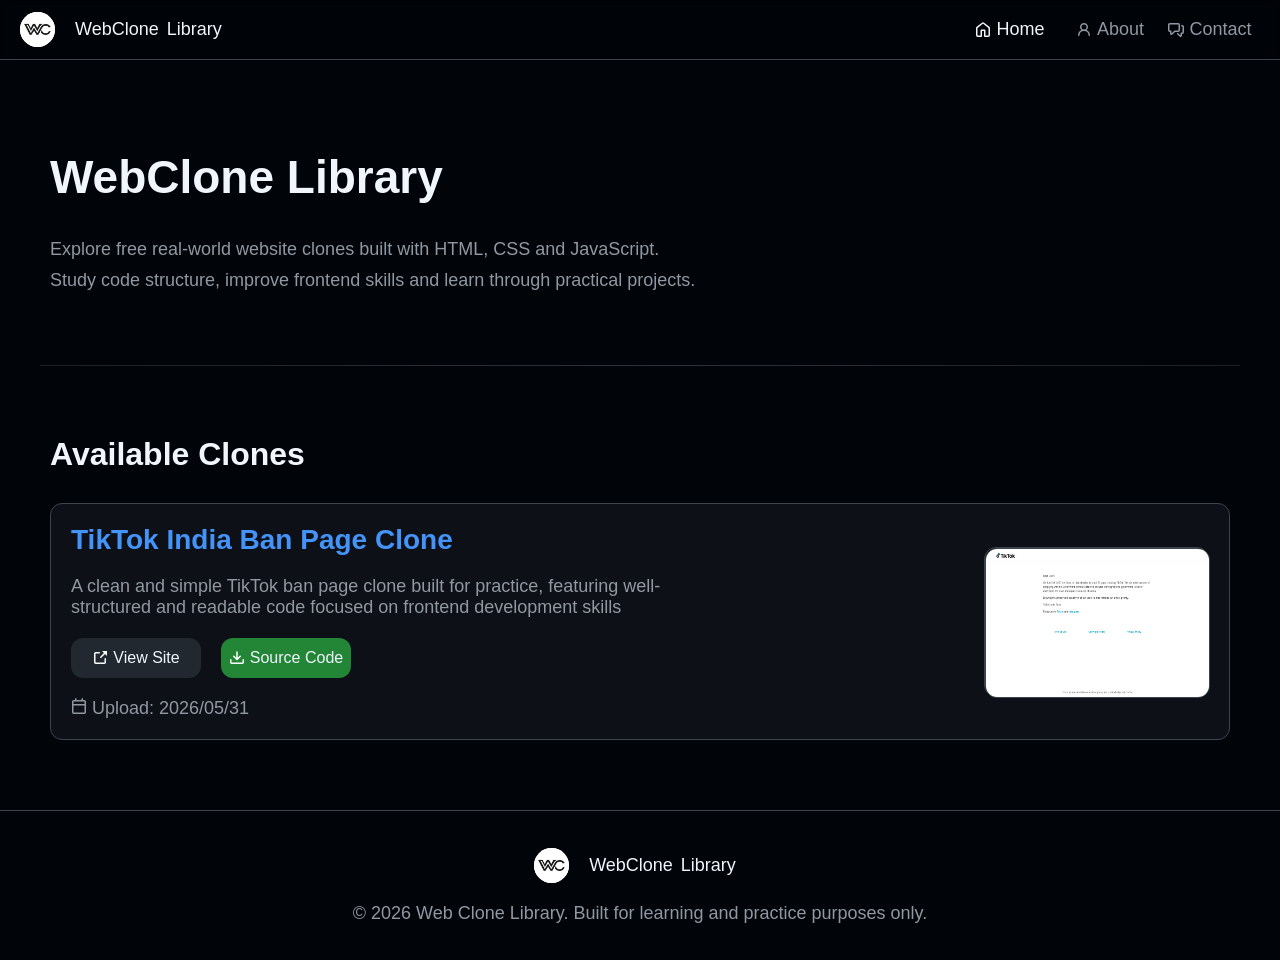
==== index.html @ db52bae0 "multipal changes" ====
<!DOCTYPE html>
<html lang="en">

<head>
    <!-- =========================
         BASIC SETUP
    ========================== -->
    <meta charset="UTF-8">
    <meta http-equiv="X-UA-Compatible" content="IE=edge">
    <meta name="viewport" content="width=device-width, initial-scale=1.0">

    <!-- =========================
         SEO
    ========================== -->
    <title>WebClone Library | Real Website Clones for Frontend Learning</title>

    <meta name="description"
        content="WebClone Library is a free collection of real-world website clones built for students and developers. Study layouts, analyze code structure, and improve HTML, CSS, and JavaScript skills through practical frontend projects.">

    <meta name="keywords"
        content="website clones, frontend projects, html css javascript projects, web development learning, clone websites, frontend practice projects, webclone library">

    <meta name="author" content="Arman Hasan">

    <meta name="robots" content="index, follow">
    <meta name="googlebot" content="index, follow">

    <meta name="theme-color" content="#000000">

    <!-- =========================
         CANONICAL URL
    ========================== -->
    <link rel="canonical" href="https://armanhasancoder.github.io/webclone-library/">

    <!-- =========================
         LANGUAGE
    ========================== -->
    <link rel="alternate" hreflang="en" href="https://armanhasancoder.github.io/webclone-library/">

    <!-- =========================
         FAVICONS
    ========================== -->
    <link rel="icon" type="image/png" sizes="96x96" href="favicon-96x96.png">
    <link rel="icon" type="image/svg+xml" href="favicon.svg">
    <link rel="shortcut icon" href="favicon.ico">
    <link rel="apple-touch-icon" sizes="180x180" href="apple-touch-icon.png">

    <!-- =========================
         PWA
    ========================== -->
    <meta name="apple-mobile-web-app-title" content="WebClone Library">
    <link rel="manifest" href="site.webmanifest">

    <!-- =========================
         OPEN GRAPH
    ========================== -->
    <meta property="og:type" content="website">
    <meta property="og:site_name" content="WebClone Library">

    <meta property="og:title"
        content="WebClone Library | Real Website Clones for Frontend Learning">

    <meta property="og:description"
        content="Explore real-world website clones, learn frontend development, and improve your HTML, CSS, and JavaScript skills through practical projects.">

    <meta property="og:url"
        content="https://armanhasancoder.github.io/webclone-library/">

    <meta property="og:image"
        content="https://armanhasancoder.github.io/webclone-library/og-image.png">

    <meta property="og:image:width" content="1200">
    <meta property="og:image:height" content="630">

    <!-- =========================
         TWITTER / X
    ========================== -->
    <meta name="twitter:card" content="summary_large_image">

    <meta name="twitter:title"
        content="WebClone Library | Real Website Clones">

    <meta name="twitter:description"
        content="A scalable collection of real-world website clones handcrafted for learning modern frontend development.">

    <meta name="twitter:image"
        content="https://armanhasancoder.github.io/webclone-library/og-image.png">

    <!-- =========================
         ORGANIZATION SCHEMA
    ========================== -->
    <script type="application/ld+json">
{
  "@context": "https://schema.org",
  "@type": "Organization",
  "name": "WebClone Library",
  "url": "https://armanhasancoder.github.io/webclone-library/",
  "description": "A free collection of real-world website clones built for students and developers to learn frontend development through practical HTML, CSS and JavaScript projects.",
  "founder": {
    "@type": "Person",
    "name": "Arman Hasan"
  },
  "sameAs": [
    "https://github.com/armanhasancoder"
  ]
}
</script>

    <!-- =========================
         COLLECTION PAGE SCHEMA
    ========================== -->
    <script type="application/ld+json">
{
  "@context": "https://schema.org",
  "@type": "CollectionPage",
  "name": "WebClone Library",
  "url": "https://armanhasancoder.github.io/webclone-library/",
  "description": "A free collection of real-world website clones built for students and developers to learn frontend development through practical HTML, CSS and JavaScript projects.",
  "publisher": {
    "@type": "Organization",
    "name": "WebClone Library"
  },
  "about": {
    "@type": "Thing",
    "name": "Frontend Development"
  }
}
</script>

    <!-- =========================
         STYLESHEET
    ========================== -->
    <link rel="stylesheet" href="style.css">
</head>

<body>
    <header>
        <div class="nav-bar">

            <div class="logo">
                <a href="index.html" class="logo" aria-label="WebClone Library Home">
                    <img src="assets/icons/main-logo.svg" alt="WebClone Library Logo" class="logo-img">
                    <p class="logo-text">WebClone <span>Library</span></p>
                </a>
            </div>


            <div class="nav-link-row">

                <a class="nav-link active" href="index.html">
                    <svg xmlns="http://www.w3.org/2000/svg" viewBox="0 0 16 16" width="16" height="16"
                        class="nav-link-svg active">
                        <path
                            d="M6.906.664a1.749 1.749 0 0 1 2.187 0l5.25 4.2c.415.332.657.835.657 1.367v7.019A1.75 1.75 0 0 1 13.25 15h-3.5a.75.75 0 0 1-.75-.75V9H7v5.25a.75.75 0 0 1-.75.75h-3.5A1.75 1.75 0 0 1 1 13.25V6.23c0-.531.242-1.034.657-1.366l5.25-4.2Zm1.25 1.171a.25.25 0 0 0-.312 0l-5.25 4.2a.25.25 0 0 0-.094.196v7.019c0 .138.112.25.25.25H5.5V8.25a.75.75 0 0 1 .75-.75h3.5a.75.75 0 0 1 .75.75v5.25h2.75a.25.25 0 0 0 .25-.25V6.23a.25.25 0 0 0-.094-.195Z">
                        </path>
                    </svg>
                    Home
                </a>
                <a class="nav-link" href="about.html">
                    <svg xmlns="http://www.w3.org/2000/svg" viewBox="0 0 16 16" width="16" height="16"
                        class="nav-link-svg">
                        <path
                            d="M10.561 8.073a6.005 6.005 0 0 1 3.432 5.142.75.75 0 1 1-1.498.07 4.5 4.5 0 0 0-8.99 0 .75.75 0 0 1-1.498-.07 6.004 6.004 0 0 1 3.431-5.142 3.999 3.999 0 1 1 5.123 0ZM10.5 5a2.5 2.5 0 1 0-5 0 2.5 2.5 0 0 0 5 0Z">
                        </path>
                    </svg>
                    About
                </a>
                <a class="nav-link" href="contact.html">
                    <svg xmlns="http://www.w3.org/2000/svg" viewBox="0 0 16 16" width="16" height="16"
                        class="nav-link-svg">
                        <path
                            d="M1.75 1h8.5c.966 0 1.75.784 1.75 1.75v5.5A1.75 1.75 0 0 1 10.25 10H7.061l-2.574 2.573A1.458 1.458 0 0 1 2 11.543V10h-.25A1.75 1.75 0 0 1 0 8.25v-5.5C0 1.784.784 1 1.75 1ZM1.5 2.75v5.5c0 .138.112.25.25.25h1a.75.75 0 0 1 .75.75v2.19l2.72-2.72a.749.749 0 0 1 .53-.22h3.5a.25.25 0 0 0 .25-.25v-5.5a.25.25 0 0 0-.25-.25h-8.5a.25.25 0 0 0-.25.25Zm13 2a.25.25 0 0 0-.25-.25h-.5a.75.75 0 0 1 0-1.5h.5c.966 0 1.75.784 1.75 1.75v5.5A1.75 1.75 0 0 1 14.25 12H14v1.543a1.458 1.458 0 0 1-2.487 1.03L9.22 12.28a.749.749 0 0 1 .326-1.275.749.749 0 0 1 .734.215l2.22 2.22v-2.19a.75.75 0 0 1 .75-.75h1a.25.25 0 0 0 .25-.25Z">
                        </path>
                    </svg>
                    Contact
                </a>
            </div>

        </div>
    </header>

    <main>
        <section class="hero">
            <h1 class="hero-heading">WebClone Library</h1>
            <p class="hero-pera">Explore free real-world website clones built with HTML, CSS and JavaScript. Study code
                structure, improve frontend skills and learn through practical projects.</p>
            <!-- <div class="divider"></div> -->
        </section>

        <div class="divider"></div>

        <section>
            <h2>Available Clones</h2>
            <!-- <p class="section-heading">Lorem ipsum dolor sit, amet consectetur adipisicing elit. Atque provident non ex
                ducimus quasi a</p> -->
            <div class="card-container">

                <div class="card">

                    <div class="card-detail">
                        <h3>
                            <a class="card-detail-btn" href="clone-sites/tiktok-india-ban-page-clone/index.html"
                                target="_blank" rel="noopener noreferrer">TikTok India Ban Page Clone
                            </a>
                        </h3>
                        <p class="card-pera">A clean and simple TikTok ban page clone built for practice, featuring
                            well-structured and readable code focused on frontend development skills</p>
                        <div class="btn-group">
                            <a class="btn deactive" href="clone-sites/tiktok-india-ban-page-clone/index.html"
                                target="_blank" rel="noopener noreferrer">
                                <img src="assets/icons/external link.svg" aria-hidden="true">
                                View Site
                            </a>
                            <a href="clone-sites/00_zip-for download/tiktok-india-ban-page-clone.zip" class="btn"
                                download>
                                <img src="assets/icons/download.svg" aria-hidden="true">
                                Source Code
                            </a>
                        </div>
                        <div class="tags">
                            <p>
                                <img src="assets/icons/date.svg" aria-hidden="true">
                                Upload: 2026/05/31
                            </p>
                        </div>

                    </div>

                    <div class="card-img">
                        <a target="_blank" href="clone-sites/tiktok-india-ban-page-clone/index.html"
                            rel="noopener noreferrer"><img class="card-img" src="assets/images/tiktok-screenshort.png"
                                alt="TikTok India Ban Page Clone built with HTML and CSS" loading="lazy"></a>
                    </div>
                </div>


            </div>
        </section>
    </main>

    <footer>
        <div class="logo">
            <a href="index.html" class="logo">
                <img src="assets/icons/main-logo.svg" alt="WebClone Library Logo" class="logo-img">
                <p class="logo-text">WebClone <span>Library</span></p>
            </a>
        </div>
        <p>© 2026 Web Clone Library. Built for learning and practice purposes only.</p>
    </footer>


</body>

</html>
---- style.css ----
* {
    margin: 0;
    padding: 0;
    box-sizing: border-box;
}

:root {
    --bg-main: #010409;
    --bg-header: #01040970;
    --border-color: #3d444d;
    --border-active: #1f6feb;
    --divider-color: linear-gradient(90deg, #3d444d71, #3d444db3, #3d444d72);
    --heading-color: #f0f6fc;
    --pera-color: #9198a1;
    --pera-color-light: #c9d1d9;
    --btn-color: #238636;
    --btn-secondary-color: #212830;
    --btn-hover: #262c36;
    --bg-container: #0d1117;
    --bg-card: #0d1117;

    /* --bg-card: #151b23; */
    --link-color: #4493f8;
    --nav-link-hover: #14191f;
}

html {
    scroll-behavior: smooth;
}

body {
    background-color: var(--bg-main);
    font-family: 'TikTokFont-Regular', PingFangSC, sans-serif;
}

h1,
h2,
h3 {
    color: var(--heading-color);
}

h2 {
    font-size: 32px;
}

h1 {
    font-size: 48px;
}

h3 {
    font-size: 24px;
}

p {
    color: var(--pera-color);
    font-size: 18px;
}

a {
    text-decoration: none;
    color: var(--pera-color);
}

header {
    background-color: var(--bg-header);
    border-bottom: 1px solid var(--border-color);
    height: 60px;
    display: flex;
    align-items: center;
    justify-content: center;
    width: 100%;
    -webkit-backdrop-filter: blur(5px);
    backdrop-filter: blur(5px);
    position: fixed;
    z-index: 1000;
}

.nav-bar {
    display: flex;
    justify-content: space-between;
    align-items: center;
    width: 100%;
    padding: 0px 20px;
}

.logo {
    display: flex;
    /* justify-content: space-between; */
    align-items: center;
    /* margin-left: 5px; */
    gap: 10px;
}


.logo-img {
    height: 35px;
    width: 35px;
    /* border: 10px; */
    border-radius: 50%;
}

.logo-text {
    color: var(--heading-color);
    height: 30px;
    /* width: 150px; */
    padding: 0 10px;
    width: auto;
    display: flex;
    justify-content: center;
    align-items: center;
    border-radius: 10px;
    transition: all 0.3s ease;
    gap: 8px;
}

.logo-text:hover {
    background-color: var(--nav-link-hover);
}

.nav-link-row {
    /* width: 300px; */
    display: flex;
    /* justify-content: space-between; */
    /* margin-right: 10px; */
}

.nav-link {
    font-size: 18px;
    height: 35px;
    width: 100px;
    display: flex;
    justify-content: center;
    align-items: center;
    border-radius: 10px;
    gap: 5px;
    transition: all 0.3s ease;
}

.nav-link:hover {
    background-color: var(--nav-link-hover);
}

.nav-link-svg {
    fill: var(--pera-color);
}

/* .active,
.nav-link:active {
    color: var(--heading-color);
    fill: var(--heading-color);
} */

.active {
    color: var(--heading-color);
}

.active svg {
    fill: var(--heading-color);
}

/* .active{
    color:var(--heading-color);
}

.active svg{
    fill:var(--heading-color);
} */




main {
    padding-top: 80px;
}

section {
    margin: 70px auto;
    max-width: 1300px;
    padding: 0px 50px;
}

.hero-heading {
    font-size: 46px;
    font-weight: normal;
    /* margin-bottom: 30px; */
    /* color: var(--link-color); */
    /* font-size: 3rem; */
    font-weight: bold;
}

.hero-pera {
    margin: 30px 0px 0px 0px;
    line-height: 1.7;
    max-width: 650px;
    /* font-size: 18px; */
}

.divider {
    /* margin-top: 50px; */
    height: 1px;
    background: var(--divider-color);
    max-width: 1200px;
    margin: 0 auto;
}

.section-heading {
    /* color: var(--heading-color); */
    line-height: 1.7;
    margin-top: 20px;
}

.card-container {
    display: flex;
    flex-direction: column;
    width: 100%;
    margin-top: 30px;
    gap: 30px;
}

.card {
    background-color: var(--bg-card);
    display: flex;
    /* height: 200px; */
    justify-content: space-between;
    align-items: center;
    padding: 20px;
    border-radius: 12px;
    border: 1px solid var(--border-color);
    transition: all 0.3s ease;
}

.card:hover {
    border-color: var(--border-active);
    transform: translateY(-4px);
}


.card-detail {
    display: flex;
    flex-direction: column;
    row-gap: 20px;
}

.card-detail-btn {
    color: var(--link-color);
    font-size: 28px;
    max-width: 265px;
}

.card-detail-btn:hover {
    text-decoration: underline;
}

.card-pera {
    width: 70%;
}

.tags {
    display: flex;
    gap: 10px;
    flex-wrap: wrap;

}

.card-img {
    height: 150px;
    aspect-ratio: 3/2;
    border-radius: 12px;
    border: 1px solid var(--border-color);
}

.btn-group {
    display: flex;
    gap: 20px;
}

.btn {
    height: 40px;
    width: 130px;
    background-color: var(--btn-color);
    color: var(--heading-color);
    display: flex;
    justify-content: center;
    align-items: center;
    border-radius: 12px;
    transition: all 0.3s ease;
}

.deactive {
    background-color: var(--btn-secondary-color);
}

.btn:hover {
    background-color: var(--btn-hover);
}

.btn-group a {
    gap: 5px;
}

footer {
    height: 150px;
    width: 100%;
    background-color: var(--bg-main);
    border-top: 1px solid var(--border-color);
    display: flex;
    justify-content: center;
    align-items: center;
    flex-direction: column;
    gap: 20px;
}



.about {
    max-width: 900px;
}

.about-group {
    margin-bottom: 70px;
}

.about-group p {
    line-height: 1.7;
    margin-top: 30px;
    color: var(--pera-color-light);

}

.about-group h1,
.about-group h2 {
    margin-bottom: 14px;

}

.contact-btn-group {
    display: flex;
    gap: 20px;
}

@media (max-width: 992px) {

    /* h1,
    h2,
    h3 {
        color: var(--heading-color);
    } */

    h1 {
        font-size: 40px;
    }

    h2 {
        font-size: 28px;
    }

    h3 {
        font-size: 22px;
    }

    p {
        font-size: 16px;
    }

    a {
        font-size: 15px;
    }

    footer p {
        font-size: 14px;
    }

    section {
        margin: 70px auto;
        /* max-width: 850px; */
        /* padding: 0 20px; */
        padding: 0px 20px;
    }

    /* .hero-heading{
        text-align: center;
    }

    .hero-pera{
        text-align: center;
        align-items: center;
    } */

    .hero {
        display: flex;
        flex-direction: column;
        align-items: center;
    }

    .hero-pera {
        text-align: center;
    }



}

@media(max-width:560px) {
    /* header {

        height: 100px;



    }

    .nav-bar {
        flex-direction: column;
        gap: 20px;
    } */

    .logo-text {
        font-size: 14px;
        width: 120px;
    }

    .nav-link {
        font-size: 14px;
        width: 80px;
    }



}

@media(max-width:690px) {


    .card {

        flex-direction: column-reverse;
        gap: 30px;
    }








    .card-pera {
        width: 100%;
    }

    .tags {
        max-width: 200px;

    }

    .card-img {
        width: 100%;
        height: auto;

    }




}

@media(max-width:530px) {
    .card-img {
        height: 200px;
    }

    .about-group h1{
        text-align: center;
    }
}

@media(max-width:480px) {
    .logo-text span {
        display: none;
    }

    .logo-text {
        max-width: 60px;
    }

    .hero-heading {
        font-size: 36px;
    }

    .logo a p {
        width: 120px;
    }

    footer p {
        text-align: center;
        max-width: 400px;
    }
}
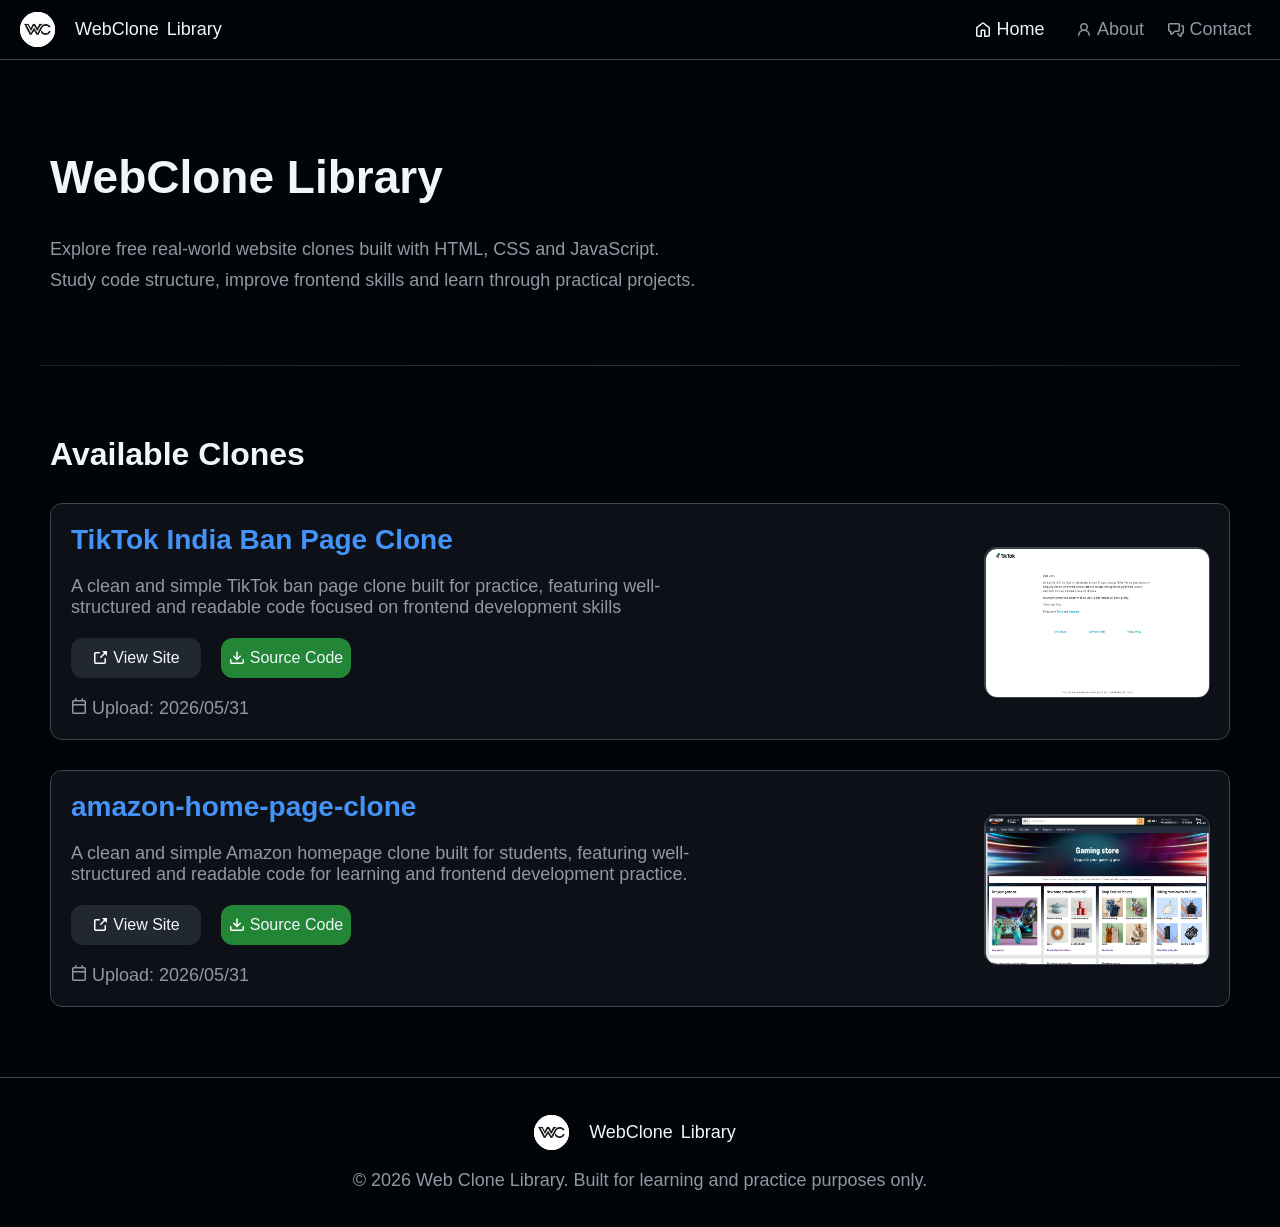
==== commit b5de6854: "update index add amazon clone card." ====
--- a/index.html
+++ b/index.html
@@ -40,16 +40,18 @@
     <!-- =========================
          FAVICONS
     ========================== -->
-    <link rel="icon" type="image/png" sizes="96x96" href="favicon-96x96.png">
-    <link rel="icon" type="image/svg+xml" href="favicon.svg">
-    <link rel="shortcut icon" href="favicon.ico">
-    <link rel="apple-touch-icon" sizes="180x180" href="apple-touch-icon.png">
+    <link rel="icon" type="image/png" sizes="96x96"
+        href="https://armanhasancoder.github.io/webclone-library/favicon-96x96.png">
+    <link rel="icon" type="image/svg+xml" href="https://armanhasancoder.github.io/webclone-library/favicon.svg">
+    <link rel="shortcut icon" href="https://armanhasancoder.github.io/webclone-library/favicon.ico">
+    <link rel="apple-touch-icon" sizes="180x180"
+        href="https://armanhasancoder.github.io/webclone-library/apple-touch-icon.png">
 
     <!-- =========================
          PWA
     ========================== -->
     <meta name="apple-mobile-web-app-title" content="WebClone Library">
-    <link rel="manifest" href="site.webmanifest">
+    <link rel="manifest" href="https://armanhasancoder.github.io/webclone-library/site.webmanifest">
 
     <!-- =========================
          OPEN GRAPH
@@ -57,17 +59,14 @@
     <meta property="og:type" content="website">
     <meta property="og:site_name" content="WebClone Library">
 
-    <meta property="og:title"
-        content="WebClone Library | Real Website Clones for Frontend Learning">
+    <meta property="og:title" content="WebClone Library | Real Website Clones for Frontend Learning">
 
     <meta property="og:description"
         content="Explore real-world website clones, learn frontend development, and improve your HTML, CSS, and JavaScript skills through practical projects.">
 
-    <meta property="og:url"
-        content="https://armanhasancoder.github.io/webclone-library/">
-
-    <meta property="og:image"
-        content="https://armanhasancoder.github.io/webclone-library/og-image.png">
+    <meta property="og:url" content="https://armanhasancoder.github.io/webclone-library/">
+
+    <meta property="og:image" content="https://armanhasancoder.github.io/webclone-library/og-image.png">
 
     <meta property="og:image:width" content="1200">
     <meta property="og:image:height" content="630">
@@ -77,14 +76,12 @@
     ========================== -->
     <meta name="twitter:card" content="summary_large_image">
 
-    <meta name="twitter:title"
-        content="WebClone Library | Real Website Clones">
+    <meta name="twitter:title" content="WebClone Library | Real Website Clones">
 
     <meta name="twitter:description"
         content="A scalable collection of real-world website clones handcrafted for learning modern frontend development.">
 
-    <meta name="twitter:image"
-        content="https://armanhasancoder.github.io/webclone-library/og-image.png">
+    <meta name="twitter:image" content="https://armanhasancoder.github.io/webclone-library/og-image.png">
 
     <!-- =========================
          ORGANIZATION SCHEMA
@@ -138,7 +135,8 @@
         <div class="nav-bar">
 
             <div class="logo">
-                <a href="index.html" class="logo" aria-label="WebClone Library Home">
+                <a href="https://armanhasancoder.github.io/webclone-library/index.html" class="logo"
+                    aria-label="WebClone Library Home">
                     <img src="assets/icons/main-logo.svg" alt="WebClone Library Logo" class="logo-img">
                     <p class="logo-text">WebClone <span>Library</span></p>
                 </a>
@@ -147,7 +145,7 @@
 
             <div class="nav-link-row">
 
-                <a class="nav-link active" href="index.html">
+                <a class="nav-link active" href="https://armanhasancoder.github.io/webclone-library/index.html">
                     <svg xmlns="http://www.w3.org/2000/svg" viewBox="0 0 16 16" width="16" height="16"
                         class="nav-link-svg active">
                         <path
@@ -156,7 +154,7 @@
                     </svg>
                     Home
                 </a>
-                <a class="nav-link" href="about.html">
+                <a class="nav-link" href="https://armanhasancoder.github.io/webclone-library/about.html">
                     <svg xmlns="http://www.w3.org/2000/svg" viewBox="0 0 16 16" width="16" height="16"
                         class="nav-link-svg">
                         <path
@@ -165,7 +163,7 @@
                     </svg>
                     About
                 </a>
-                <a class="nav-link" href="contact.html">
+                <a class="nav-link" href="https://armanhasancoder.github.io/webclone-library/contact.html">
                     <svg xmlns="http://www.w3.org/2000/svg" viewBox="0 0 16 16" width="16" height="16"
                         class="nav-link-svg">
                         <path
@@ -199,27 +197,31 @@
 
                     <div class="card-detail">
                         <h3>
-                            <a class="card-detail-btn" href="clone-sites/tiktok-india-ban-page-clone/index.html"
+                            <a class="card-detail-btn"
+                                href="https://armanhasancoder.github.io/webclone-library/clone-sites/tiktok-india-ban-page-clone/index.html"
                                 target="_blank" rel="noopener noreferrer">TikTok India Ban Page Clone
                             </a>
                         </h3>
                         <p class="card-pera">A clean and simple TikTok ban page clone built for practice, featuring
                             well-structured and readable code focused on frontend development skills</p>
                         <div class="btn-group">
-                            <a class="btn deactive" href="clone-sites/tiktok-india-ban-page-clone/index.html"
+                            <a class="btn deactive"
+                                href="https://armanhasancoder.github.io/webclone-library/clone-sites/tiktok-india-ban-page-clone/index.html"
                                 target="_blank" rel="noopener noreferrer">
-                                <img src="assets/icons/external link.svg" aria-hidden="true">
+                                <img src="https://armanhasancoder.github.io/webclone-library/assets/icons/external link.svg"
+                                    aria-hidden="true">
                                 View Site
                             </a>
-                            <a href="clone-sites/00_zip-for download/tiktok-india-ban-page-clone.zip" class="btn"
-                                download>
+                            <a href="https://armanhasancoder.github.io/webclone-library/clone-sites/00_zip-for download/tiktok-india-ban-page-clone.zip"
+                                class="btn" download>
                                 <img src="assets/icons/download.svg" aria-hidden="true">
                                 Source Code
                             </a>
                         </div>
                         <div class="tags">
                             <p>
-                                <img src="assets/icons/date.svg" aria-hidden="true">
+                                <img src="https://armanhasancoder.github.io/webclone-library/assets/icons/date.svg"
+                                    aria-hidden="true">
                                 Upload: 2026/05/31
                             </p>
                         </div>
@@ -227,12 +229,57 @@
                     </div>
 
                     <div class="card-img">
-                        <a target="_blank" href="clone-sites/tiktok-india-ban-page-clone/index.html"
-                            rel="noopener noreferrer"><img class="card-img" src="assets/images/tiktok-screenshort.png"
+                        <a target="_blank"
+                            href="https://armanhasancoder.github.io/webclone-library/clone-sites/tiktok-india-ban-page-clone/index.html"
+                            rel="noopener noreferrer"><img class="card-img"
+                                src="https://armanhasancoder.github.io/webclone-library/assets/images/tiktok-screenshort.png"
                                 alt="TikTok India Ban Page Clone built with HTML and CSS" loading="lazy"></a>
                     </div>
                 </div>
 
+                <div class="card">
+
+                    <div class="card-detail">
+                        <h3>
+                            <a class="card-detail-btn"
+                                href="https://armanhasancoder.github.io/webclone-library/clone-sites/amazon-home-page-clone/index.html"
+                                target="_blank" rel="noopener noreferrer">amazon-home-page-clone
+                            </a>
+                        </h3>
+                        <p class="card-pera">A clean and simple Amazon homepage clone built for students, featuring well-structured and readable code for learning and frontend development practice.</p>
+                        <div class="btn-group">
+                            <a class="btn deactive"
+                                href="https://armanhasancoder.github.io/webclone-library/clone-sites/amazon-home-page-clone/index.html"
+                                target="_blank" rel="noopener noreferrer">
+                                <img src="https://armanhasancoder.github.io/webclone-library/assets/icons/external link.svg"
+                                    aria-hidden="true">
+                                View Site
+                            </a>
+                            <a href="https://armanhasancoder.github.io/webclone-library/clone-sites/00_zip-for download/amazon-home-page-clone.zip"
+                                class="btn" download>
+                                <img src="https://armanhasancoder.github.io/webclone-library/assets/icons/download.svg" aria-hidden="true">
+                                Source Code
+                            </a>
+                        </div>
+                        <div class="tags">
+                            <p>
+                                <img src="https://armanhasancoder.github.io/webclone-library/assets/icons/date.svg"
+                                    aria-hidden="true">
+                                Upload: 2026/05/31
+                            </p>
+                        </div>
+
+                    </div>
+
+                    <div class="card-img">
+                        <a target="_blank"
+                            href="https://armanhasancoder.github.io/webclone-library/clone-sites/amazon-home-page-clone/index.html"
+                            rel="noopener noreferrer"><img class="card-img"
+                                src="https://armanhasancoder.github.io/webclone-library/assets/images/amazon-clone-screenshort.png"
+                                alt="amazon-home-page-clone built with HTML and CSS" loading="lazy"></a>
+                    </div>
+                </div>
+
 
             </div>
         </section>
@@ -240,13 +287,15 @@
 
     <footer>
         <div class="logo">
-            <a href="index.html" class="logo">
-                <img src="assets/icons/main-logo.svg" alt="WebClone Library Logo" class="logo-img">
+            <a href="https://armanhasancoder.github.io/webclone-library/index.html" class="logo">
+                <img src="https://armanhasancoder.github.io/webclone-library/assets/icons/main-logo.svg"
+                    alt="WebClone Library Logo" class="logo-img">
                 <p class="logo-text">WebClone <span>Library</span></p>
             </a>
         </div>
         <p>© 2026 Web Clone Library. Built for learning and practice purposes only.</p>
     </footer>
+    <script src="script.js"></script>
 
 
 </body>
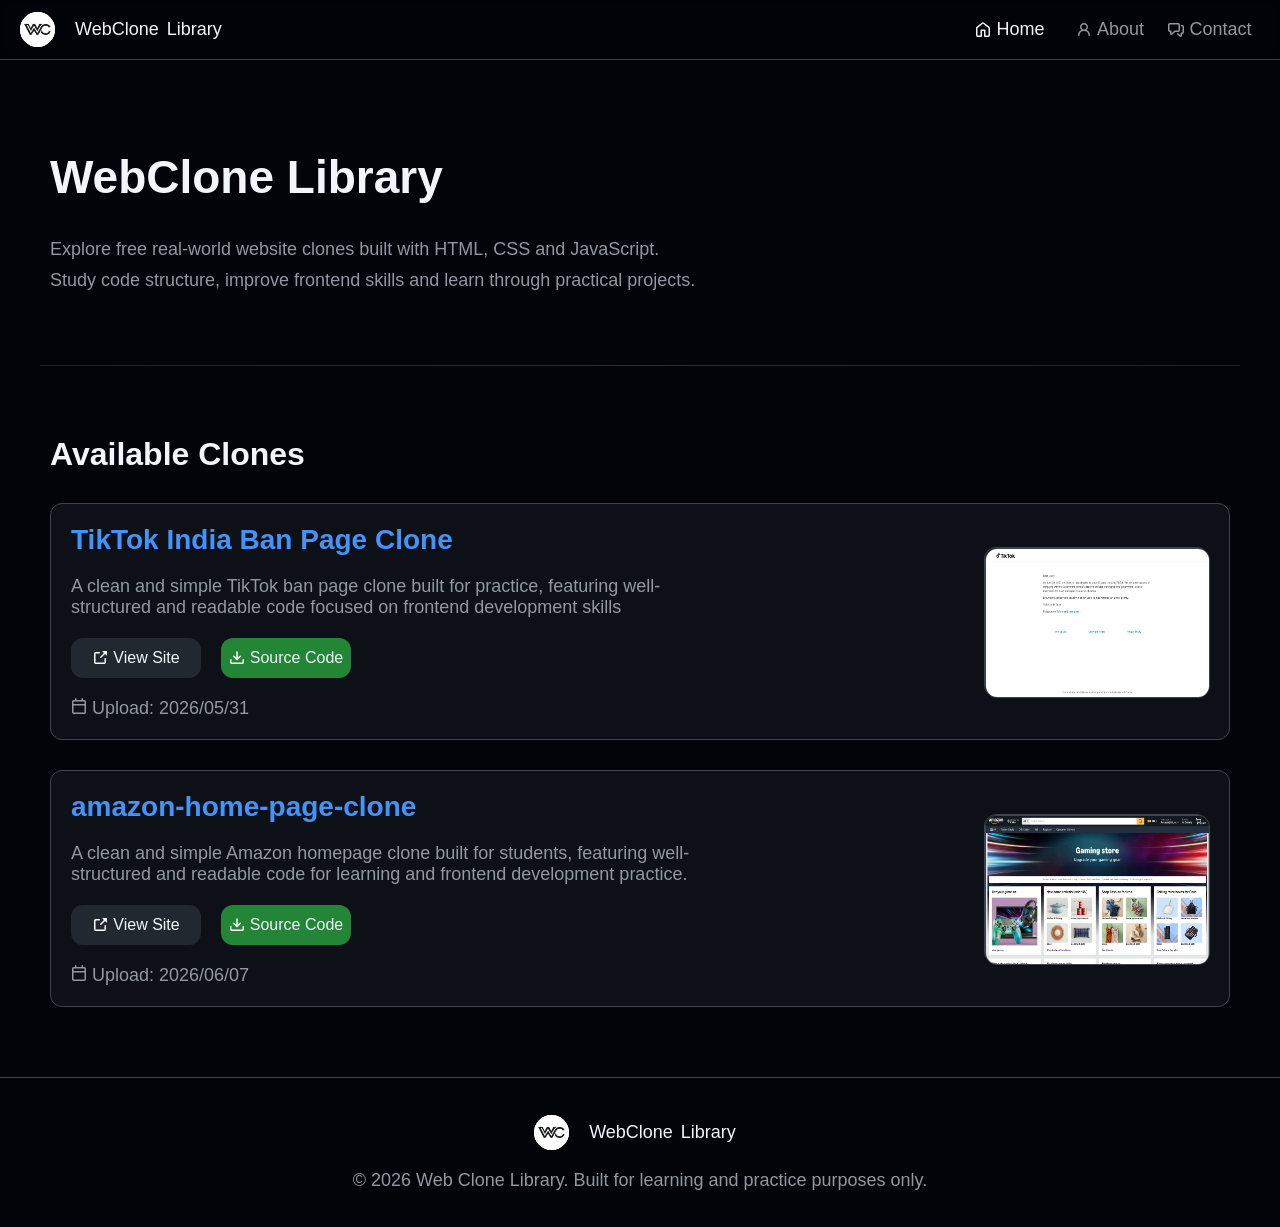
==== commit ca6cf68d: "update date of amazon card" ====
--- a/index.html
+++ b/index.html
@@ -246,7 +246,8 @@
                                 target="_blank" rel="noopener noreferrer">amazon-home-page-clone
                             </a>
                         </h3>
-                        <p class="card-pera">A clean and simple Amazon homepage clone built for students, featuring well-structured and readable code for learning and frontend development practice.</p>
+                        <p class="card-pera">A clean and simple Amazon homepage clone built for students, featuring
+                            well-structured and readable code for learning and frontend development practice.</p>
                         <div class="btn-group">
                             <a class="btn deactive"
                                 href="https://armanhasancoder.github.io/webclone-library/clone-sites/amazon-home-page-clone/index.html"
@@ -257,7 +258,8 @@
                             </a>
                             <a href="https://armanhasancoder.github.io/webclone-library/clone-sites/00_zip-for download/amazon-home-page-clone.zip"
                                 class="btn" download>
-                                <img src="https://armanhasancoder.github.io/webclone-library/assets/icons/download.svg" aria-hidden="true">
+                                <img src="https://armanhasancoder.github.io/webclone-library/assets/icons/download.svg"
+                                    aria-hidden="true">
                                 Source Code
                             </a>
                         </div>
@@ -265,7 +267,7 @@
                             <p>
                                 <img src="https://armanhasancoder.github.io/webclone-library/assets/icons/date.svg"
                                     aria-hidden="true">
-                                Upload: 2026/05/31
+                                Upload: 2026/06/07
                             </p>
                         </div>
 
